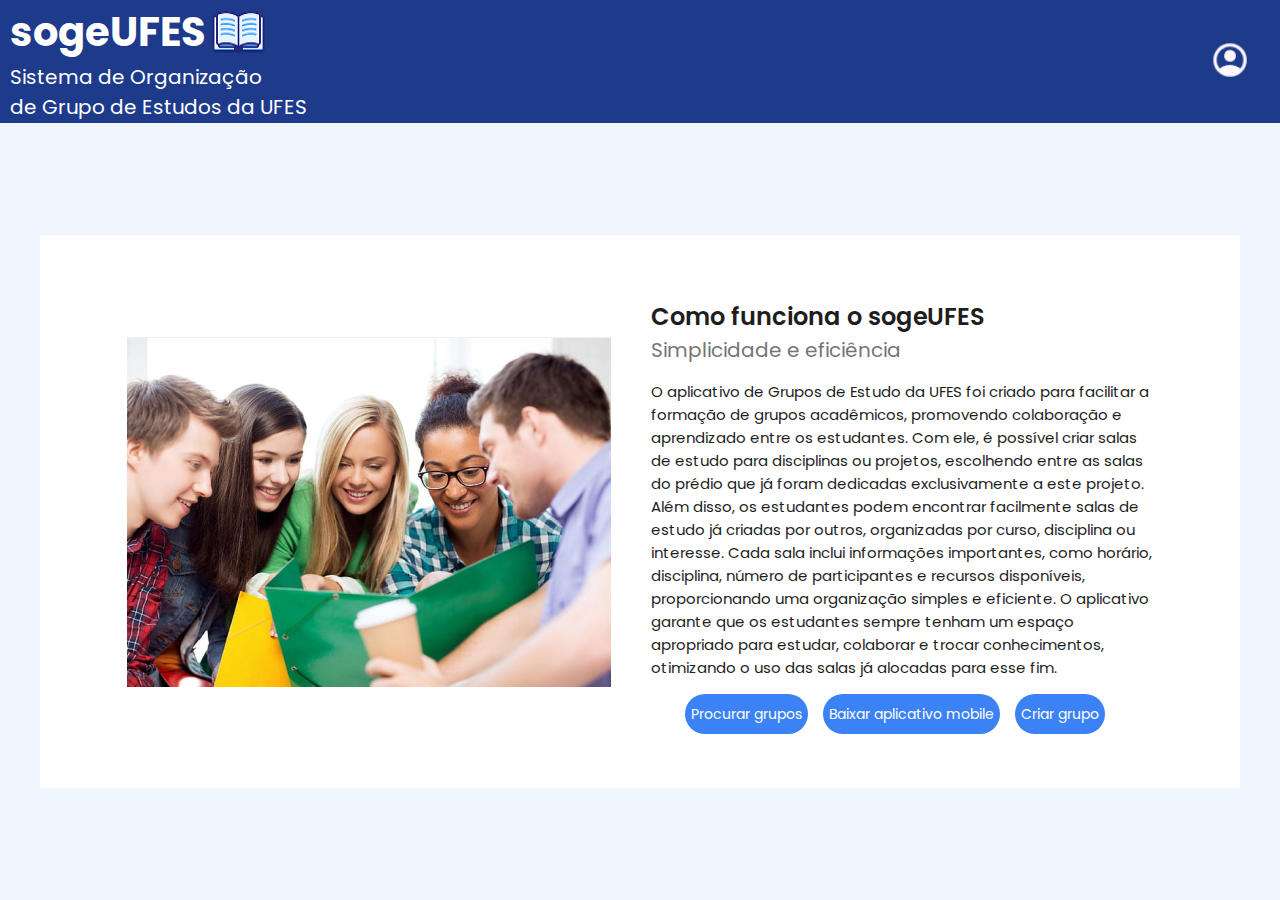
==== index.html @ fdb1b937 "homepage" ====
<!DOCTYPE html>
<html lang="pt-BR">
<head>
    <meta charset="UTF-8">
    <meta name="viewport" content="width=device-width, initial-scale=1.0">
    <title>sogeUFES</title>

    <link rel="preconnect" href="https://fonts.googleapis.com">
    <link rel="preconnect" href="https://fonts.gstatic.com" crossorigin>
    <link href="https://fonts.googleapis.com/css2?family=Poppins:ital,wght@0,100;0,200;0,300;0,400;0,500;0,600;0,700;0,800;0,900;1,100;1,200;1,300;1,400;1,500;1,600;1,700;1,800;1,900&display=swap" rel="stylesheet">

    <link href ="main.css" rel="stylesheet" >

</head>
<body>
    <header class = "header">
        <div>
            <div class ="titulo">
                <h1>sogeUFES</h1> 
                <img src="5402751 2.png" alt="livro">
            </div>
            <h3>Sistema de Organização <br>de Grupo de Estudos da UFES </h3>
        </div>
        <div><img src="account_circle.png" alt="icone"></div>
        
    </header> 
    <div class ="container">
        <div class="branco">
            <div class="imagem"></div>
            <div class="conteudo">
                <h1>Como funciona o sogeUFES</h1>
                <h2>Simplicidade e eficiência</h2>
                <p>
                O aplicativo de Grupos de Estudo da UFES foi criado para facilitar a formação de grupos acadêmicos, promovendo colaboração e aprendizado entre os estudantes. Com ele, é possível criar salas de estudo para disciplinas ou projetos, escolhendo entre as salas do prédio que já foram dedicadas exclusivamente a este projeto. Além disso, os estudantes podem encontrar facilmente salas de estudo já criadas por outros, organizadas por curso, disciplina ou interesse. Cada sala inclui informações importantes, como horário, disciplina, número de participantes e recursos disponíveis, proporcionando uma organização simples e eficiente. O aplicativo garante que os estudantes sempre tenham um espaço apropriado para estudar, colaborar e trocar conhecimentos, otimizando o uso das salas já alocadas para esse fim.
                </p>
                <div class="botoes">
                    <button>Procurar grupos</button>
                    <button>Baixar aplicativo mobile</button>
                    <button>Criar grupo</button>
                </div>
            </div>
            </div>
        </div>
    </div>    
</body>
        
</html>
---- main.css ----
html,body{
    margin: 0;
    padding: 0;
}


.header{
    background-color: #1E3A8A;
    width:100%;
    height:123px;
    display: flex;
    justify-content: space-between;
    align-items: center;
    
}

.header img[alt="icone"]{
    margin-right: 30px;
    height: 40px;
    width: 40px;
}

.branco{
    background-color: white;
    width:1200px;
    height: 553px;
    display: flex;
    justify-content: center;
    align-items:center

}

.container{
    background-color: #EFF6FF ;
    width:100%; 
    height: calc(100vh - 123px) !important;
    display: flex;
    justify-content: center;
    align-items:center;
}

.imagem{
    background-color: white;
    width:484px;
    height: 350px;
    margin-right: 40px;
    background-image: url('foto.png');
}

.conteudo{
    background-color:white;
    width: 502px;
    height: 425px;
}

.header h1{
    color: white;
    font-size:40px;
    font-family: "Poppins", serif;
    font-style: normal;
    font-weight: 700;
    margin: 0;
}

.header h3{
    color: white;
    font-size:20px;
    font-family: "Poppins", serif;
    font-style: normal;
    font-weight: 400;
    margin:0px;
    margin-left:10px;
    display: flex;
}

.titulo{
    display: flex;
    gap: 5px;
    margin-left: 10px;
}

.conteudo h1{
    color: #1E1E1E;
    font-size:24px;
    font-family: "Poppins", serif;
    font-style: normal;
    font-weight: 600;
    margin: 0;
}

.conteudo h2{
    color: #757575;
    font-size:20px;
    font-family: "Poppins", serif;
    font-style: normal;
    font-weight: 400;
    margin:1px;
    margin-bottom: 10px;
    margin-left:0px ;
}

.conteudo{
    color: #1E1E1E;
    font-size:15px;
    font-family: "Poppins", serif;
    font-style: normal;
    font-weight: 400;
}

.botoes button{
    font-size: 14px;
    background-color: #3B82F6;
    color:white;
    height: 250px;
    height: 40px;
    margin-right: 15px;
    position: relative;
    align-items: center;
    border-radius: 30px;
    border: none;
    font-family: inherit;
}

.botoes{
    display: flex;
    justify-content: center;
}
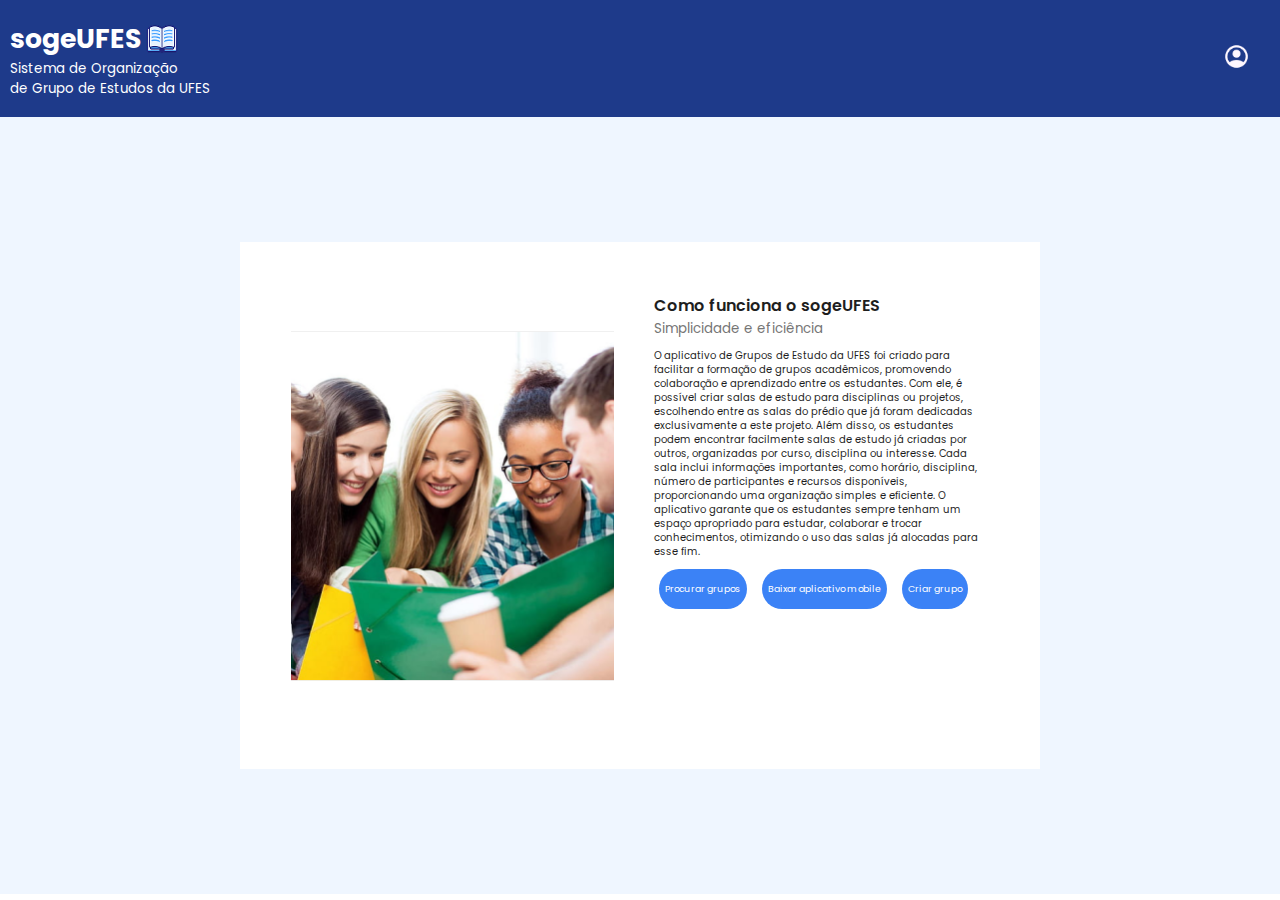
==== commit 38e5d73a: "Fix: homepage" ====
--- a/index.html
+++ b/index.html
@@ -17,7 +17,7 @@
         <div>
             <div class ="titulo">
                 <h1>sogeUFES</h1> 
-                <img src="5402751 2.png" alt="livro">
+                <img src="5402751 2.png" alt="livro" style ="width:2.5vw">
             </div>
             <h3>Sistema de Organização <br>de Grupo de Estudos da UFES </h3>
         </div>
--- a/main.css
+++ b/main.css
@@ -7,7 +7,7 @@
 .header{
     background-color: #1E3A8A;
     width:100%;
-    height:123px;
+    height:13vh;
     display: flex;
     justify-content: space-between;
     align-items: center;
@@ -16,19 +16,31 @@
 
 .header img[alt="icone"]{
     margin-right: 30px;
-    height: 40px;
-    width: 40px;
+    width: 2.083vw;
 }
 
-.branco{
-    background-color: white;
-    width:1200px;
-    height: 553px;
+
+.header h1{
+    color: white;
+    font-size:2.083vw;
+    font-family: "Poppins", serif;
+    font-style: normal;
+    font-weight: 700;
+    margin: 0;
+}
+
+
+.header h3{
+    color: white;
+    font-size:1.042vw;
+    font-family: "Poppins", serif;
+    font-style: normal;
+    font-weight: 400;
+    margin:0px;
+    margin-left:10px;
     display: flex;
-    justify-content: center;
-    align-items:center
+}
 
-}
 
 .container{
     background-color: #EFF6FF ;
@@ -39,39 +51,35 @@
     align-items:center;
 }
 
+
+.branco{
+    background-color: white;
+    width:62.5vw;
+    height:58.5vh;
+    display: flex;
+    justify-content: center;
+    align-items:center
+
+}
+
+
 .imagem{
     background-color: white;
-    width:484px;
-    height: 350px;
+    width:25.208vw;
+    height: 38.889vh;
     margin-right: 40px;
-    background-image: url('foto.png');
+    background: url('foto.png') no-repeat center center;
+    background-size: cover;
 }
+
 
 .conteudo{
     background-color:white;
-    width: 502px;
-    height: 425px;
+    width: 26.146vw;
+    height: 47.222vh;
 }
 
-.header h1{
-    color: white;
-    font-size:40px;
-    font-family: "Poppins", serif;
-    font-style: normal;
-    font-weight: 700;
-    margin: 0;
-}
 
-.header h3{
-    color: white;
-    font-size:20px;
-    font-family: "Poppins", serif;
-    font-style: normal;
-    font-weight: 400;
-    margin:0px;
-    margin-left:10px;
-    display: flex;
-}
 
 .titulo{
     display: flex;
@@ -81,7 +89,7 @@
 
 .conteudo h1{
     color: #1E1E1E;
-    font-size:24px;
+    font-size:1.25vw;
     font-family: "Poppins", serif;
     font-style: normal;
     font-weight: 600;
@@ -90,7 +98,7 @@
 
 .conteudo h2{
     color: #757575;
-    font-size:20px;
+    font-size:1.042vw;
     font-family: "Poppins", serif;
     font-style: normal;
     font-weight: 400;
@@ -101,14 +109,14 @@
 
 .conteudo{
     color: #1E1E1E;
-    font-size:15px;
+    font-size:0.781vw;
     font-family: "Poppins", serif;
     font-style: normal;
     font-weight: 400;
 }
 
 .botoes button{
-    font-size: 14px;
+    font-size: 0.729vw;
     background-color: #3B82F6;
     color:white;
     height: 250px;
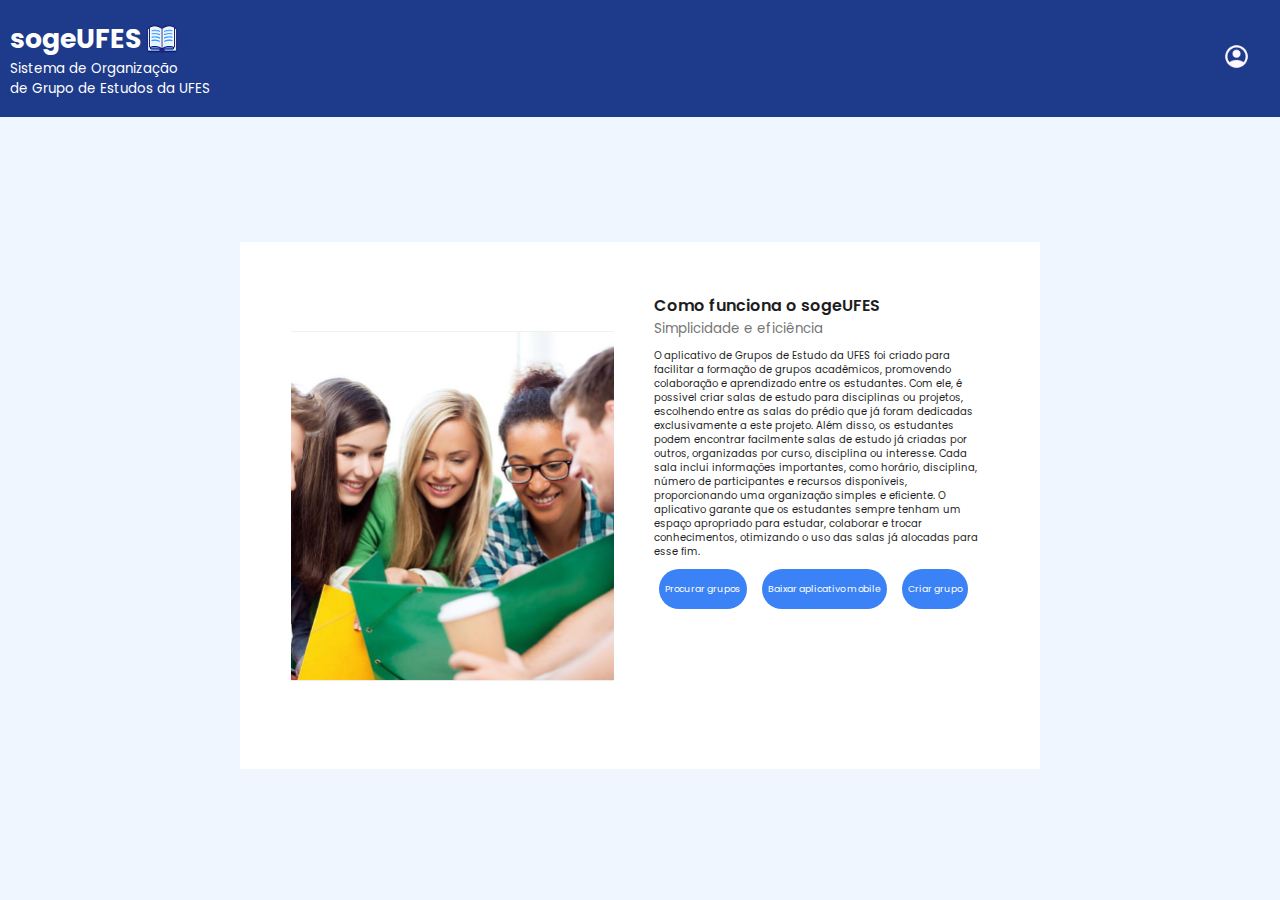
==== commit abde95b2: "criação do arquivo php e alguns ajustes" ====
--- a/index.html
+++ b/index.html
@@ -9,7 +9,8 @@
     <link rel="preconnect" href="https://fonts.gstatic.com" crossorigin>
     <link href="https://fonts.googleapis.com/css2?family=Poppins:ital,wght@0,100;0,200;0,300;0,400;0,500;0,600;0,700;0,800;0,900;1,100;1,200;1,300;1,400;1,500;1,600;1,700;1,800;1,900&display=swap" rel="stylesheet">
 
-    <link href ="main.css" rel="stylesheet" >
+    <link href ="homepage.css" rel="stylesheet" >
+    <link href ="header.css" rel="stylesheet" >
 
 </head>
 <body>
@@ -17,11 +18,13 @@
         <div>
             <div class ="titulo">
                 <h1>sogeUFES</h1> 
-                <img src="5402751 2.png" alt="livro" style ="width:2.5vw">
+                <img src="photos\5402751 2.png" alt="livro" style ="width:2.5vw">
             </div>
             <h3>Sistema de Organização <br>de Grupo de Estudos da UFES </h3>
         </div>
-        <div><img src="account_circle.png" alt="icone"></div>
+        <div>
+            <a href="https://localhost/sogeufes/login.html"><img src="photos\account_circle.png" alt="icone"></a>
+        </div>
         
     </header> 
     <div class ="container">
--- a/homepage.css
+++ b/homepage.css
@@ -0,0 +1,78 @@
+html,body{
+    margin: 0;
+    padding: 0;
+}
+
+.branco{
+    background-color: white;
+    width:62.5vw;
+    height:58.5vh;
+    display: flex;
+    justify-content: center;
+    align-items:center
+
+}
+
+
+.imagem{
+    background-color: white;
+    width:25.208vw;
+    height: 38.889vh;
+    margin-right: 40px;
+    background: url('photos/foto.png') no-repeat center center;
+    background-size: cover;
+}
+
+
+.conteudo{
+    background-color:white;
+    width: 26.146vw;
+    height: 47.222vh;
+}
+
+.conteudo h1{
+    color: #1E1E1E;
+    font-size:1.25vw;
+    font-family: "Poppins", serif;
+    font-style: normal;
+    font-weight: 600;
+    margin: 0;
+}
+
+.conteudo h2{
+    color: #757575;
+    font-size:1.042vw;
+    font-family: "Poppins", serif;
+    font-style: normal;
+    font-weight: 400;
+    margin:1px;
+    margin-bottom: 10px;
+    margin-left:0px ;
+}
+
+.conteudo{
+    color: #1E1E1E;
+    font-size:0.781vw;
+    font-family: "Poppins", serif;
+    font-style: normal;
+    font-weight: 400;
+}
+
+.botoes button{
+    font-size: 0.729vw;
+    background-color: #3B82F6;
+    color:white;
+    height: 250px;
+    height: 40px;
+    margin-right: 15px;
+    position: relative;
+    align-items: center;
+    border-radius: 30px;
+    border: none;
+    font-family: inherit;
+}
+
+.botoes{
+    display: flex;
+    justify-content: center;
+}--- a/header.css
+++ b/header.css
@@ -0,0 +1,85 @@
+html,body{
+    margin: 0;
+    padding: 0;
+    background-color: #EFF6FF; 
+}
+
+.header{
+    background-color: #1E3A8A;
+    width:100%;
+    height:13vh;
+    display: flex;
+    justify-content: space-between;
+    align-items: center;
+    
+}
+
+.header img[alt="icone"]{
+    margin-right: 30px;
+    width: 2.083vw;
+}
+
+
+.titulo h1{
+    color:white;
+    font-size:2.083vw;
+    font-family: "Poppins", serif;
+    font-style: normal;
+    font-weight: 700;
+    margin: 0;
+}
+
+
+
+.header h3{
+    color: white;
+    font-size:1.042vw;
+    font-family: "Poppins", serif;
+    font-style: normal;
+    font-weight: 400;
+    margin:0px;
+    margin-left:10px;
+    display: flex;
+}
+
+.titulo{
+    display: flex;
+    gap: 5px;
+    margin-left: 10px; 
+}
+
+.container{
+    width:100%; 
+    height: calc(100vh - 123px) !important;
+    display: flex;
+    justify-content: center;
+    align-items:center;
+}
+
+.container_login{
+    width: 100%; 
+    height: 100vh;
+    display: flex;
+    justify-content: center;
+
+}
+
+
+.barra_lado{
+    background-color: #1E3A8A;
+    width:17vw;
+    height:100vh;
+    display: flex;
+    justify-content: space-between;
+}
+
+.barra_lado h3{
+    color: white;
+    font-size:0.9442vw;
+    font-family: "Poppins", serif;
+    font-style: normal;
+    font-weight: 400;
+    margin:0px;
+    margin-left:10px;
+    display: flex;
+}